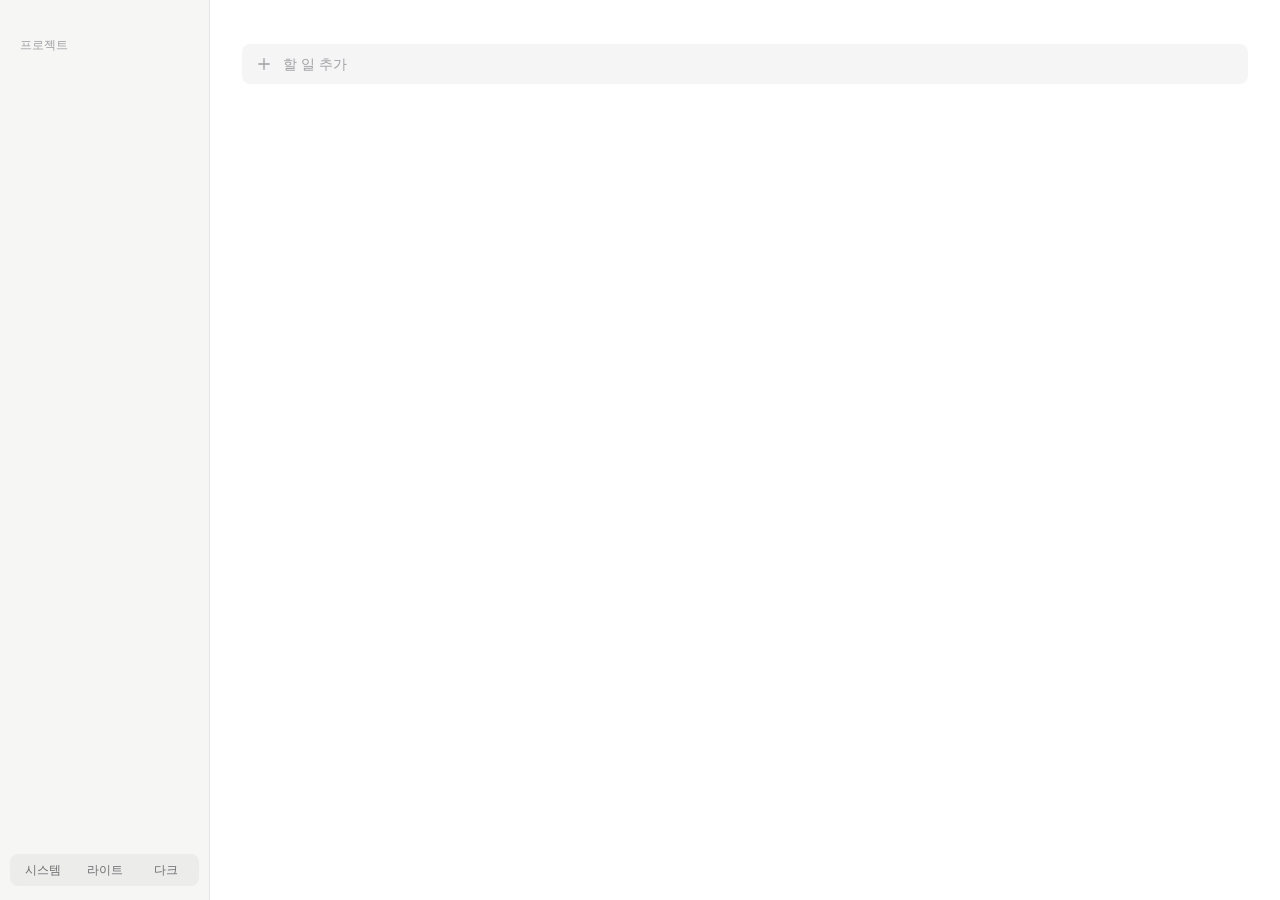
==== todolist/web/index.html @ b4f74ec2 "Rename "someday" bucket to "ideas" in the UI Keeps the four GTD buckets; the stored key stays "somed" ====
<!doctype html>
<html lang="ko">
<head>
  <meta charset="utf-8">
  <meta name="viewport" content="width=device-width, initial-scale=1">
  <title>ToDoList</title>
  <link rel="stylesheet" href="style.css">
</head>
<body>
  <div class="app" id="app">
    <nav class="sidebar">
      <ul class="nav" id="nav"></ul>
      <div class="nav-label">프로젝트</div>
      <ul class="nav" id="projects"></ul>
      <div class="theme" id="theme" role="radiogroup" aria-label="테마">
        <button data-theme-set="system" role="radio">시스템</button>
        <button data-theme-set="light" role="radio">라이트</button>
        <button data-theme-set="dark" role="radio">다크</button>
      </div>
    </nav>

    <main class="main">
      <header class="head">
        <div class="head-left">
          <h1 id="title"></h1>
          <span class="head-date" id="subtitle"></span>
        </div>
        <div class="stats" id="stats"></div>
      </header>
      <form class="quick-add" id="quick-add" autocomplete="off">
        <span class="icon" data-icon="plus"></span>
        <input id="quick-input" placeholder="할 일 추가" aria-label="할 일 추가">
      </form>
      <div class="list" id="list"></div>
      <div class="hint" id="hint"></div>
    </main>

    <aside class="detail" id="detail" hidden>
      <div class="detail-top">
        <button class="ghost icon-btn" id="detail-close" aria-label="닫기"><span class="icon" data-icon="x"></span></button>
      </div>
      <input class="detail-title" id="f-title" aria-label="제목">
      <label class="field"><span>분류</span>
        <select id="f-bucket">
          <option value="today">오늘</option><option value="week">이번 주</option>
          <option value="later">나중에</option><option value="someday">아이디어</option>
        </select>
      </label>
      <label class="field"><span>프로젝트</span>
        <input id="f-project" list="project-options" placeholder="없음">
        <datalist id="project-options"></datalist>
      </label>
      <div class="field"><span>마감</span>
        <div class="row-2">
          <input type="date" id="f-date" aria-label="마감일">
          <input type="time" id="f-time" aria-label="시간">
        </div>
      </div>
      <label class="field"><span>반복</span>
        <select id="f-recurrence">
          <option value="">없음</option><option value="daily">매일</option>
          <option value="weekly">매주</option><option value="monthly">매월</option>
        </select>
      </label>
      <label class="field grow"><span>메모</span>
        <textarea id="f-notes" placeholder="메모"></textarea>
      </label>
      <button class="ghost danger" id="detail-delete"><span class="icon" data-icon="trash"></span>휴지통으로</button>
    </aside>
  </div>
  <script src="app.js"></script>
</body>
</html>
---- todolist/web/style.css ----
:root {
  --side: #f6f6f4;
  --panel: #ffffff;
  --text: #1d1d1f;
  --text-2: #6e6e73;
  --text-3: #a1a1a6;
  --line: rgba(0, 0, 0, 0.07);
  --hover: rgba(0, 0, 0, 0.035);
  --selected: rgba(0, 0, 0, 0.06);
  --field: rgba(0, 0, 0, 0.04);
  --accent: #4f6bed;
  --accent-soft: rgba(79, 107, 237, 0.12);
  --danger: #e5484d;
  --danger-soft: rgba(229, 72, 77, 0.12);
  --chip-l: 38%;
  --radius: 8px;
  color-scheme: light;
}

/* Theme: follow the OS unless the user picked one in the app (html[data-theme]). */
@media (prefers-color-scheme: dark) {
  :root:not([data-theme="light"]) {
    --side: #1c1c1e;
    --panel: #232325;
    --text: #ececee;
    --text-2: #a1a1a6;
    --text-3: #6e6e73;
    --line: rgba(255, 255, 255, 0.08);
    --hover: rgba(255, 255, 255, 0.04);
    --selected: rgba(255, 255, 255, 0.08);
    --field: rgba(255, 255, 255, 0.06);
    --accent: #7b93ff;
    --accent-soft: rgba(123, 147, 255, 0.16);
    --danger: #ff6369;
    --danger-soft: rgba(255, 99, 105, 0.15);
    --chip-l: 75%;
    color-scheme: dark;
  }
}

:root[data-theme="dark"] {
  --side: #1c1c1e;
  --panel: #232325;
  --text: #ececee;
  --text-2: #a1a1a6;
  --text-3: #6e6e73;
  --line: rgba(255, 255, 255, 0.08);
  --hover: rgba(255, 255, 255, 0.04);
  --selected: rgba(255, 255, 255, 0.08);
  --field: rgba(255, 255, 255, 0.06);
  --accent: #7b93ff;
  --accent-soft: rgba(123, 147, 255, 0.16);
  --danger: #ff6369;
  --danger-soft: rgba(255, 99, 105, 0.15);
  --chip-l: 75%;
  color-scheme: dark;
}

* { box-sizing: border-box; }

html, body {
  margin: 0;
  height: 100%;
  background: var(--panel);
  color: var(--text);
  font: 14px/1.5 "Segoe UI Variable Text", "Segoe UI", "Malgun Gothic", -apple-system, "Apple SD Gothic Neo", sans-serif;
  -webkit-font-smoothing: antialiased;
  user-select: none;
}

input, select, textarea, button { font: inherit; color: inherit; }
ul { list-style: none; margin: 0; padding: 0; }
[hidden] { display: none !important; }

.icon { display: inline-flex; width: 18px; height: 18px; flex: none; }
.icon svg { width: 100%; height: 100%; }

.app { display: grid; grid-template-columns: 210px minmax(0, 1fr) auto; height: 100vh; }

/* sidebar */
.sidebar {
  display: flex; flex-direction: column;
  background: var(--side); border-right: 1px solid var(--line); padding: 18px 10px 14px; overflow-y: auto;
}
.theme { display: flex; margin-top: auto; padding: 3px; gap: 2px; background: var(--field); border-radius: var(--radius); }
.theme button {
  flex: 1; border: 0; background: none; border-radius: 6px; padding: 4px 0;
  font-size: 12px; color: var(--text-2); cursor: pointer;
}
.theme button[aria-checked="true"] { background: var(--panel); color: var(--text); font-weight: 600; }
.nav li {
  display: flex; align-items: center; gap: 10px;
  padding: 7px 10px; margin-bottom: 1px; border-radius: var(--radius);
  color: var(--text-2); cursor: pointer;
}
.nav li:hover { background: var(--hover); }
.nav li.on { background: var(--selected); color: var(--text); font-weight: 600; }
.nav .count { margin-left: auto; font-size: 12px; color: var(--text-3); font-weight: 400; }
.nav .sep { height: 1px; background: var(--line); margin: 10px 8px; padding: 0; pointer-events: none; }
.nav-label { font-size: 12px; color: var(--text-3); padding: 18px 10px 6px; }
.dot { width: 8px; height: 8px; border-radius: 50%; margin: 0 5px; background: hsl(var(--h), 60%, 55%); }
.empty-projects { font-size: 12px; color: var(--text-3); padding: 2px 10px; cursor: default !important; }
.empty-projects:hover { background: none !important; }

/* main */
.main { display: flex; flex-direction: column; min-width: 0; padding: 26px 32px 14px; }
.head { display: flex; align-items: flex-end; justify-content: space-between; gap: 16px; }
.head-left { display: flex; align-items: baseline; gap: 12px; flex-wrap: wrap; min-width: 0; }
.head h1 { font-size: 26px; font-weight: 700; margin: 0; letter-spacing: -0.01em; }
.head-date { font-size: 16px; color: var(--text-2); }
.stats { display: flex; gap: 18px; flex: none; }
.stat { display: flex; align-items: baseline; gap: 6px; }
.stat b { font-size: 28px; font-weight: 700; line-height: 1; color: var(--accent); }
.stat span { font-size: 13px; color: var(--text-2); }
.stat.muted b { color: var(--text-3); }
.stat.danger b { color: var(--danger); }

.quick-add {
  display: flex; align-items: center; gap: 8px;
  margin: 18px 0 10px; padding: 0 12px; height: 40px;
  background: var(--field); border-radius: var(--radius); color: var(--text-3);
  border: 1px solid transparent;
}
.quick-add:focus-within { border-color: var(--accent); background: transparent; }
.quick-add input { flex: 1; border: 0; outline: 0; background: none; height: 100%; }
.quick-add input::placeholder { color: var(--text-3); }

.list { flex: 1; overflow-y: auto; margin: 0 -8px; padding: 0 8px; }
.section { display: flex; align-items: center; gap: 6px; font-size: 13px; font-weight: 600; margin: 16px 4px 4px; }
.section .n { color: var(--text-3); font-weight: 400; }
.section.overdue { color: var(--danger); }

.task {
  display: flex; align-items: flex-start; gap: 12px;
  padding: 10px 12px; border-radius: var(--radius); cursor: pointer;
  transition: opacity 0.18s, transform 0.18s;
}
.task:hover { background: var(--hover); }
.task.selected { background: var(--selected); }
.task.leaving { opacity: 0; transform: translateX(8px); }
/* Title and its date/time/project chips sit on one line so they read together. */
.task .body { flex: 1; min-width: 0; display: flex; flex-wrap: wrap; align-items: center; gap: 4px 8px; }
.task .t { font-size: 14.5px; overflow-wrap: anywhere; }
.task.done .t { color: var(--text-3); text-decoration: line-through; }
.task .info { display: inline-flex; align-items: center; gap: 3px; font-size: 12.5px; color: var(--text-2); }
.task .info .icon { width: 14px; height: 14px; color: var(--text-3); }
.task .info.time { color: var(--accent); font-weight: 600; }
.task .info.time .icon { color: var(--accent); }

.check {
  width: 18px; height: 18px; margin-top: 2px; flex: none;
  border: 1.6px solid var(--text-3); border-radius: 50%;
  display: grid; place-items: center; color: transparent; cursor: pointer;
  transition: border-color 0.15s, background 0.15s;
}
.check:hover { border-color: var(--accent); }
.check .icon { width: 12px; height: 12px; }
.task.done .check { background: var(--accent); border-color: var(--accent); color: var(--panel); }

.chip { padding: 1px 8px; border-radius: 999px; font-size: 12px; background: var(--field); color: var(--text-2); white-space: nowrap; }
.chip.danger { background: var(--danger-soft); color: var(--danger); font-weight: 600; }
.chip.today { background: var(--accent-soft); color: var(--accent); font-weight: 600; }
.chip.project { background: hsla(var(--h), 70%, 55%, 0.15); color: hsl(var(--h), 55%, var(--chip-l)); }

.row-actions { display: flex; gap: 4px; }
.empty { text-align: center; color: var(--text-3); padding: 60px 0; }
.empty .big { font-size: 15px; color: var(--text-2); margin-bottom: 4px; }
.hint { font-size: 12px; color: var(--text-3); padding-top: 10px; }

/* buttons */
.ghost {
  display: inline-flex; align-items: center; gap: 6px;
  border: 0; background: none; border-radius: var(--radius);
  padding: 6px 10px; color: var(--text-2); cursor: pointer;
}
.ghost:hover { background: var(--hover); color: var(--text); }
.ghost.danger:hover { background: var(--danger-soft); color: var(--danger); }
.icon-btn { padding: 6px; }

/* detail panel */
.detail {
  width: 320px; border-left: 1px solid var(--line);
  display: flex; flex-direction: column; gap: 14px; padding: 14px 20px 18px;
  overflow-y: auto; user-select: text;
}
.detail-top { display: flex; justify-content: flex-end; margin: 0 -10px -6px 0; }
.detail-title { font-size: 19px; font-weight: 700; border: 0; outline: 0; background: none; padding: 2px 0; }
.field { display: flex; flex-direction: column; gap: 5px; }
.field > span { font-size: 12px; color: var(--text-3); }
.field input, .field select, .field textarea {
  border: 1px solid transparent; background: var(--field); border-radius: var(--radius);
  padding: 7px 10px; outline: 0; width: 100%;
}
.field input:focus, .field select:focus, .field textarea:focus { border-color: var(--accent); }
.field input:disabled { opacity: 0.45; }
.field.grow { flex: 1; }
.field textarea { flex: 1; min-height: 120px; resize: none; }
.row-2 { display: grid; grid-template-columns: 1fr 128px; gap: 8px; }
.detail .danger { align-self: flex-start; margin-left: -10px; }

/* tray popup */
.popup .pop {
  display: flex; flex-direction: column; height: 100vh; padding: 18px 16px 8px;
  border: 1px solid var(--line);
}
.popup .head h1 { font-size: 20px; }
.popup .head-date { font-size: 14px; }
.popup .stat b { font-size: 24px; }
.popup .quick-add { margin: 14px 0 6px; height: 36px; }
.popup .task { padding: 8px 8px; }
.popup .empty { padding: 40px 0; }
.pop-foot { display: flex; justify-content: flex-end; border-top: 1px solid var(--line); padding-top: 6px; margin: 4px -4px 0; }

::-webkit-scrollbar { width: 8px; }
::-webkit-scrollbar-thumb { background: var(--line); border-radius: 4px; }
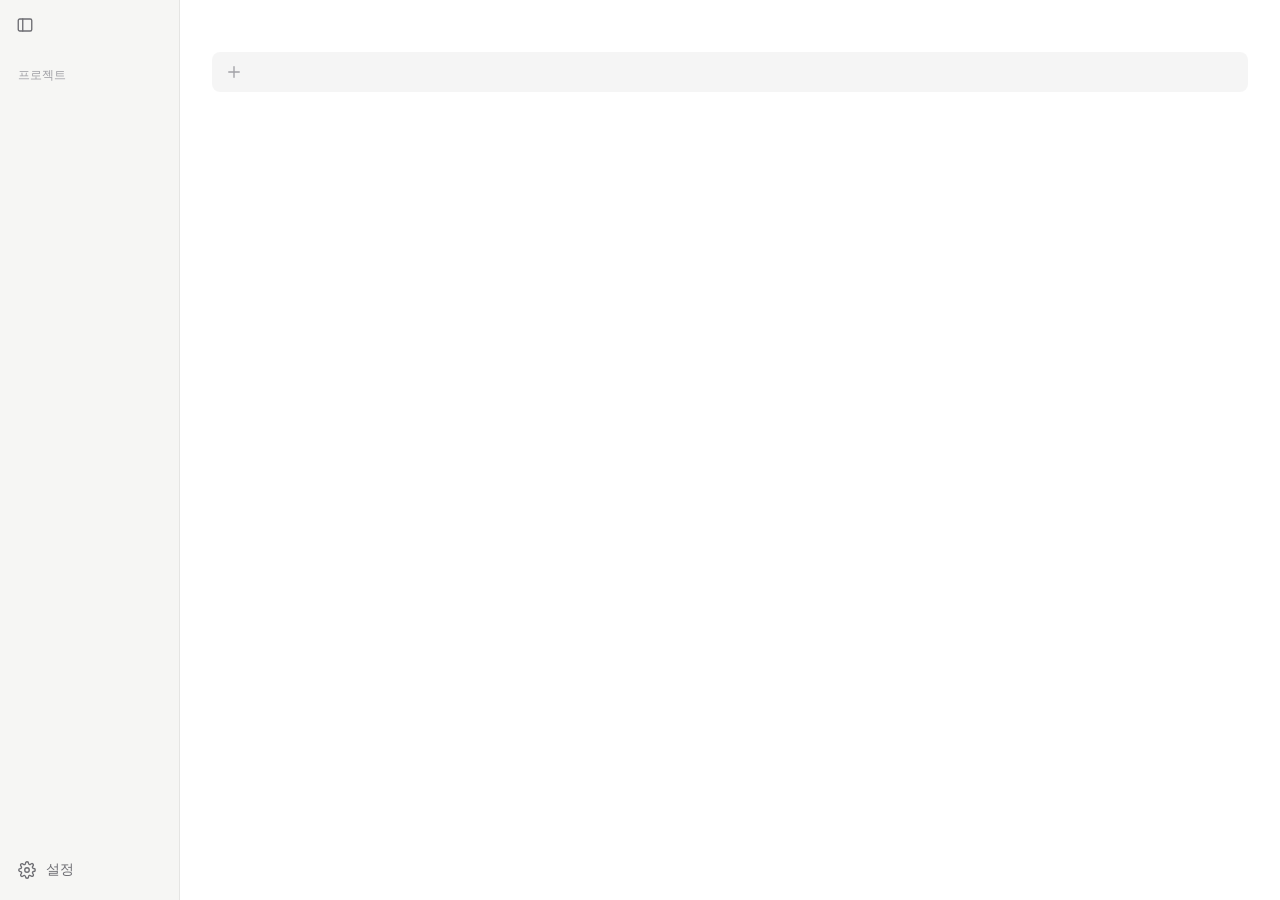
==== commit b721ee99: "Add settings page, Korean/English UI, font choice, collapsible sidebar - Settings (gear, bottom-left" ====
--- a/todolist/web/index.html
+++ b/todolist/web/index.html
@@ -9,19 +9,18 @@
 <body>
   <div class="app" id="app">
     <nav class="sidebar">
+      <button class="ghost icon-btn side-toggle" id="side-toggle" data-i18n-title="toggleSidebar"><span class="icon" data-icon="panel"></span></button>
       <ul class="nav" id="nav"></ul>
-      <div class="nav-label">프로젝트</div>
+      <div class="nav-label" data-i18n="projects"></div>
       <ul class="nav" id="projects"></ul>
-      <div class="theme" id="theme" role="radiogroup" aria-label="테마">
-        <button data-theme-set="system" role="radio">시스템</button>
-        <button data-theme-set="light" role="radio">라이트</button>
-        <button data-theme-set="dark" role="radio">다크</button>
-      </div>
+      <ul class="nav nav-bottom">
+        <li data-view="settings" id="settings-btn"><span class="icon" data-icon="gear"></span><span class="label" data-i18n="settings"></span></li>
+      </ul>
     </nav>
 
     <main class="main">
       <header class="head">
-        <div class="head-left">
+        <div class="head-top">
           <h1 id="title"></h1>
           <span class="head-date" id="subtitle"></span>
         </div>
@@ -29,43 +28,69 @@
       </header>
       <form class="quick-add" id="quick-add" autocomplete="off">
         <span class="icon" data-icon="plus"></span>
-        <input id="quick-input" placeholder="할 일 추가" aria-label="할 일 추가">
+        <input id="quick-input" data-i18n-aria="addTask">
       </form>
       <div class="list" id="list"></div>
       <div class="hint" id="hint"></div>
+
+      <section class="settings" id="settings" hidden>
+        <h2 data-i18n="general"></h2>
+        <div class="setting">
+          <div class="setting-label" data-i18n="theme"></div>
+          <div class="segmented" id="set-theme">
+            <button data-value="system" data-i18n="themeSystem"></button>
+            <button data-value="light" data-i18n="themeLight"></button>
+            <button data-value="dark" data-i18n="themeDark"></button>
+          </div>
+        </div>
+        <div class="setting">
+          <div class="setting-label" data-i18n="language"></div>
+          <div class="segmented" id="set-lang">
+            <button data-value="ko">한국어</button>
+            <button data-value="en">English</button>
+          </div>
+        </div>
+        <div class="setting">
+          <div class="setting-label" data-i18n="font"></div>
+          <div class="setting-control">
+            <select id="set-font"></select>
+            <div class="font-preview" id="font-preview">오늘 할 일 · Today's tasks 0123</div>
+          </div>
+        </div>
+      </section>
     </main>
 
     <aside class="detail" id="detail" hidden>
       <div class="detail-top">
-        <button class="ghost icon-btn" id="detail-close" aria-label="닫기"><span class="icon" data-icon="x"></span></button>
+        <button class="ghost icon-btn" id="detail-close" data-i18n-aria="close"><span class="icon" data-icon="x"></span></button>
       </div>
-      <input class="detail-title" id="f-title" aria-label="제목">
-      <label class="field"><span>분류</span>
+      <input class="detail-title" id="f-title" data-i18n-aria="title">
+      <label class="field"><span data-i18n="bucket"></span>
         <select id="f-bucket">
-          <option value="today">오늘</option><option value="week">이번 주</option>
-          <option value="later">나중에</option><option value="someday">아이디어</option>
+          <option value="today" data-i18n="today"></option><option value="week" data-i18n="week"></option>
+          <option value="later" data-i18n="later"></option><option value="someday" data-i18n="someday"></option>
         </select>
       </label>
-      <label class="field"><span>프로젝트</span>
-        <input id="f-project" list="project-options" placeholder="없음">
+      <label class="field"><span data-i18n="project"></span>
+        <input id="f-project" list="project-options" data-i18n-ph="none">
         <datalist id="project-options"></datalist>
       </label>
-      <div class="field"><span>마감</span>
+      <div class="field"><span data-i18n="due"></span>
         <div class="row-2">
-          <input type="date" id="f-date" aria-label="마감일">
-          <input type="time" id="f-time" aria-label="시간">
+          <input type="date" id="f-date" data-i18n-aria="dueDate">
+          <input type="time" id="f-time" data-i18n-aria="time">
         </div>
       </div>
-      <label class="field"><span>반복</span>
+      <label class="field"><span data-i18n="repeat"></span>
         <select id="f-recurrence">
-          <option value="">없음</option><option value="daily">매일</option>
-          <option value="weekly">매주</option><option value="monthly">매월</option>
+          <option value="" data-i18n="none"></option><option value="daily" data-i18n="daily"></option>
+          <option value="weekly" data-i18n="weekly"></option><option value="monthly" data-i18n="monthly"></option>
         </select>
       </label>
-      <label class="field grow"><span>메모</span>
-        <textarea id="f-notes" placeholder="메모"></textarea>
+      <label class="field grow"><span data-i18n="notes"></span>
+        <textarea id="f-notes" data-i18n-ph="notes"></textarea>
       </label>
-      <button class="ghost danger" id="detail-delete"><span class="icon" data-icon="trash"></span>휴지통으로</button>
+      <button class="ghost danger" id="detail-delete"><span class="icon" data-icon="trash"></span><span data-i18n="moveToTrash"></span></button>
     </aside>
   </div>
   <script src="app.js"></script>
--- a/todolist/web/style.css
+++ b/todolist/web/style.css
@@ -63,7 +63,7 @@
   height: 100%;
   background: var(--panel);
   color: var(--text);
-  font: 14px/1.5 "Segoe UI Variable Text", "Segoe UI", "Malgun Gothic", -apple-system, "Apple SD Gothic Neo", sans-serif;
+  font: 14px/1.5 var(--font, sans-serif);
   -webkit-font-smoothing: antialiased;
   user-select: none;
 }
@@ -75,40 +75,46 @@
 .icon { display: inline-flex; width: 18px; height: 18px; flex: none; }
 .icon svg { width: 100%; height: 100%; }
 
-.app { display: grid; grid-template-columns: 210px minmax(0, 1fr) auto; height: 100vh; }
+.app { display: grid; grid-template-columns: 180px minmax(0, 1fr) auto; height: 100vh; }
+.app.collapsed { grid-template-columns: 56px minmax(0, 1fr) auto; }
 
 /* sidebar */
 .sidebar {
   display: flex; flex-direction: column;
-  background: var(--side); border-right: 1px solid var(--line); padding: 18px 10px 14px; overflow-y: auto;
-}
-.theme { display: flex; margin-top: auto; padding: 3px; gap: 2px; background: var(--field); border-radius: var(--radius); }
-.theme button {
-  flex: 1; border: 0; background: none; border-radius: 6px; padding: 4px 0;
-  font-size: 12px; color: var(--text-2); cursor: pointer;
-}
-.theme button[aria-checked="true"] { background: var(--panel); color: var(--text); font-weight: 600; }
+  background: var(--side); border-right: 1px solid var(--line); padding: 10px 8px 12px;
+  overflow-x: hidden; overflow-y: auto;
+}
+.side-toggle { align-self: flex-start; margin: 0 0 8px 2px; }
 .nav li {
   display: flex; align-items: center; gap: 10px;
   padding: 7px 10px; margin-bottom: 1px; border-radius: var(--radius);
-  color: var(--text-2); cursor: pointer;
+  color: var(--text-2); cursor: pointer; white-space: nowrap;
 }
 .nav li:hover { background: var(--hover); }
 .nav li.on { background: var(--selected); color: var(--text); font-weight: 600; }
+.nav .label { overflow: hidden; text-overflow: ellipsis; min-width: 0; }
 .nav .count { margin-left: auto; font-size: 12px; color: var(--text-3); font-weight: 400; }
 .nav .sep { height: 1px; background: var(--line); margin: 10px 8px; padding: 0; pointer-events: none; }
-.nav-label { font-size: 12px; color: var(--text-3); padding: 18px 10px 6px; }
-.dot { width: 8px; height: 8px; border-radius: 50%; margin: 0 5px; background: hsl(var(--h), 60%, 55%); }
+.nav-label { font-size: 12px; color: var(--text-3); padding: 18px 10px 6px; white-space: nowrap; }
+.nav-bottom { margin-top: auto; padding-top: 10px; }
+.dot { width: 8px; height: 8px; border-radius: 50%; margin: 0 5px; flex: none; background: hsl(var(--h), 60%, 55%); }
 .empty-projects { font-size: 12px; color: var(--text-3); padding: 2px 10px; cursor: default !important; }
 .empty-projects:hover { background: none !important; }
 
+/* Collapsed rail: icons only, names on hover via title. */
+.collapsed .sidebar { padding: 10px 8px 12px; }
+.collapsed .side-toggle { align-self: center; margin-left: 0; }
+.collapsed .nav li { justify-content: center; padding: 8px 0; }
+.collapsed .nav .label, .collapsed .nav .count, .collapsed .nav-label, .collapsed .empty-projects { display: none; }
+.collapsed .nav .sep { margin: 10px 4px; padding: 0; }
+.collapsed #projects { border-top: 1px solid var(--line); margin-top: 10px; padding-top: 10px; }
+
 /* main */
 .main { display: flex; flex-direction: column; min-width: 0; padding: 26px 32px 14px; }
-.head { display: flex; align-items: flex-end; justify-content: space-between; gap: 16px; }
-.head-left { display: flex; align-items: baseline; gap: 12px; flex-wrap: wrap; min-width: 0; }
+.head-top { display: flex; align-items: baseline; gap: 12px; flex-wrap: wrap; min-width: 0; }
 .head h1 { font-size: 26px; font-weight: 700; margin: 0; letter-spacing: -0.01em; }
 .head-date { font-size: 16px; color: var(--text-2); }
-.stats { display: flex; gap: 18px; flex: none; }
+.stats { display: flex; gap: 18px; margin-top: 8px; }
 .stat { display: flex; align-items: baseline; gap: 6px; }
 .stat b { font-size: 28px; font-weight: 700; line-height: 1; color: var(--accent); }
 .stat span { font-size: 13px; color: var(--text-2); }
@@ -163,8 +169,7 @@
 .chip.project { background: hsla(var(--h), 70%, 55%, 0.15); color: hsl(var(--h), 55%, var(--chip-l)); }
 
 .row-actions { display: flex; gap: 4px; }
-.empty { text-align: center; color: var(--text-3); padding: 60px 0; }
-.empty .big { font-size: 15px; color: var(--text-2); margin-bottom: 4px; }
+.empty { text-align: center; color: var(--text-3); padding: 60px 0; font-size: 15px; }
 .hint { font-size: 12px; color: var(--text-3); padding-top: 10px; }
 
 /* buttons */
@@ -198,6 +203,28 @@
 .row-2 { display: grid; grid-template-columns: 1fr 128px; gap: 8px; }
 .detail .danger { align-self: flex-start; margin-left: -10px; }
 
+/* settings page */
+.settings { flex: 1; overflow-y: auto; margin-top: 22px; max-width: 620px; }
+.settings h2 { font-size: 13px; font-weight: 600; color: var(--text-3); margin: 0 0 6px; }
+.setting {
+  display: flex; align-items: flex-start; justify-content: space-between; gap: 24px;
+  padding: 14px 0; border-bottom: 1px solid var(--line);
+}
+.setting-label { padding-top: 5px; }
+.setting-control { display: flex; flex-direction: column; align-items: flex-end; gap: 8px; }
+.setting select {
+  border: 1px solid transparent; background: var(--field); border-radius: var(--radius);
+  padding: 6px 10px; outline: 0; width: 240px;
+}
+.setting select:focus { border-color: var(--accent); }
+.font-preview { font-size: 15px; color: var(--text-2); }
+.segmented { display: flex; padding: 3px; gap: 2px; background: var(--field); border-radius: var(--radius); }
+.segmented button {
+  border: 0; background: none; border-radius: 6px; padding: 5px 14px;
+  font-size: 13px; color: var(--text-2); cursor: pointer;
+}
+.segmented button[aria-pressed="true"] { background: var(--panel); color: var(--text); font-weight: 600; }
+
 /* tray popup */
 .popup .pop {
   display: flex; flex-direction: column; height: 100vh; padding: 18px 16px 8px;
